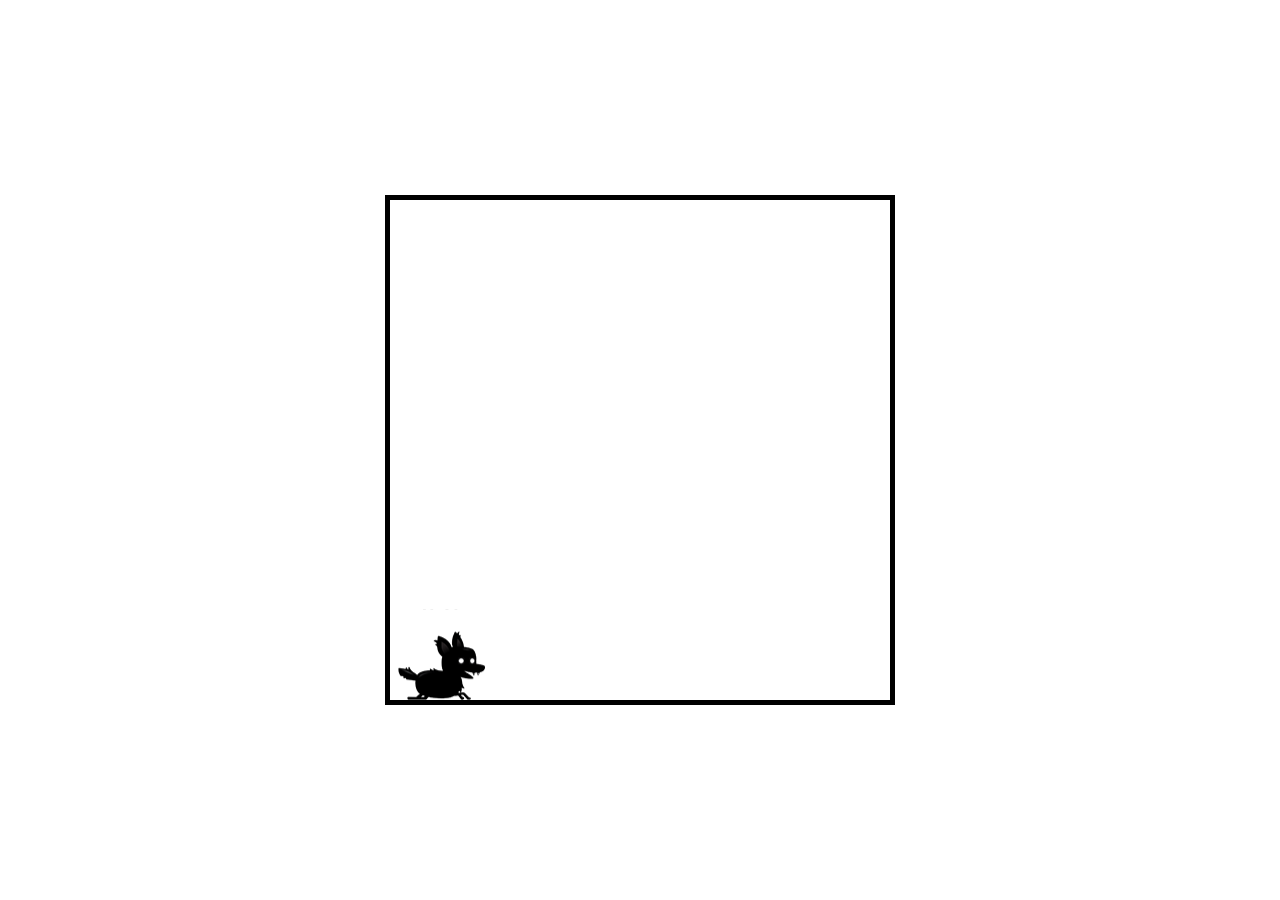
==== rollydoggy/index.html @ 50a9ecba "setup basic states" ====
<!DOCTYPE html>
<html lang="en">
  <head>
    <meta charset="UTF-8" />
    <meta http-equiv="X-UA-Compatible" content="IE=edge" />
    <meta name="viewport" content="width=device-width, initial-scale=1.0" />
    <link rel="stylesheet" href="style.css" />
    <title>Rolly Doggy</title>
  </head>
  <body>
    <canvas id="canvas"></canvas>
    <img id="player" src="assets/doggo.png" />
    <h1 id="loading">LOADING...</h1>
    <script type="module" src="js/main.js"></script>
  </body>
</html>
---- rollydoggy/style.css ----
* {
  margin: 0;
  padding: 0;
  box-sizing: border-box;
}

canvas {
  border: 5px black solid;
  position: absolute;
  top: 50%;
  left: 50%;
  transform: translate(-50%, -50%);
  max-width: 100%;
  max-height: 100%;
}

#player {
  display: none;
}
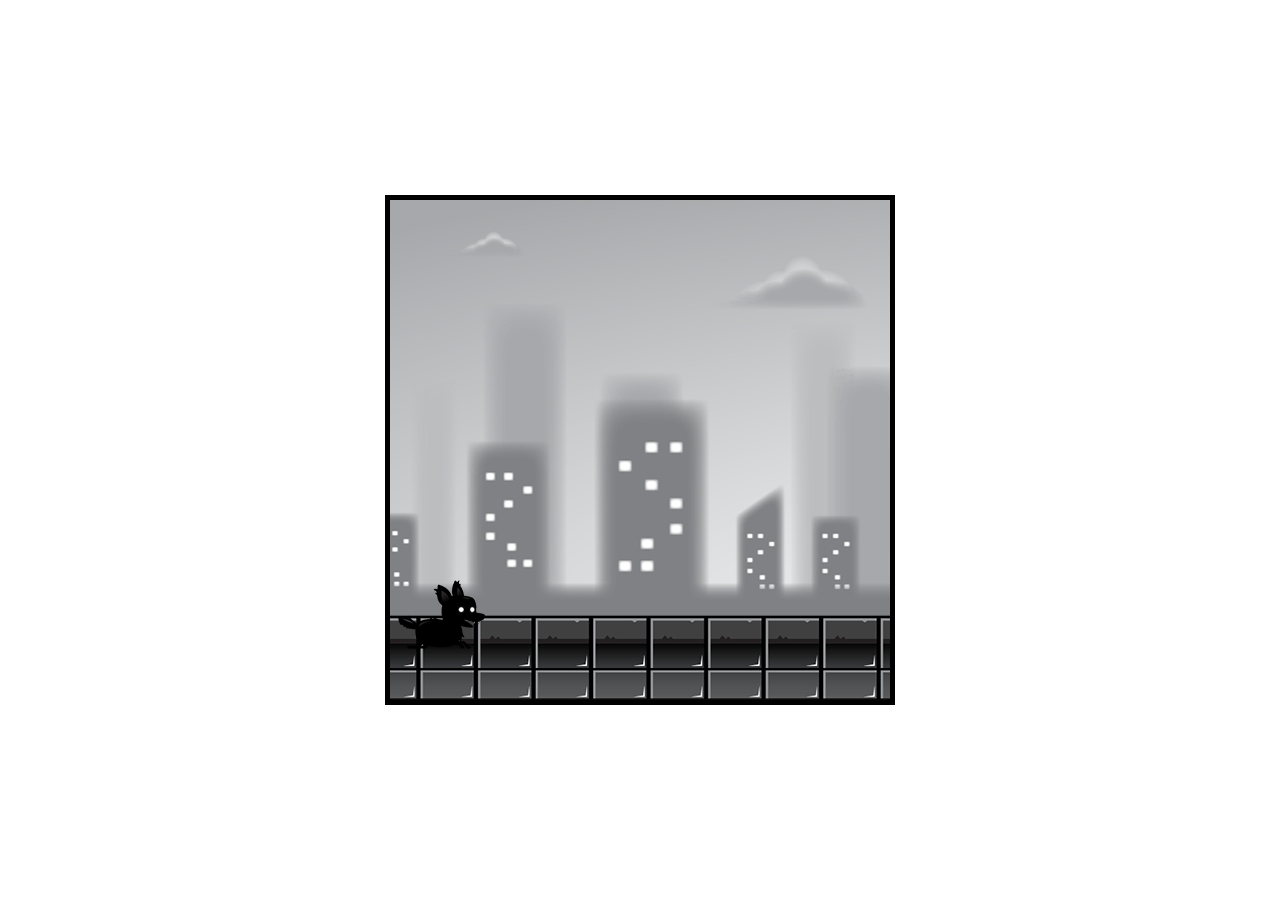
==== commit ce5fe1df: "add image parallax infinite movement" ====
--- a/rollydoggy/index.html
+++ b/rollydoggy/index.html
@@ -10,6 +10,11 @@
   <body>
     <canvas id="canvas"></canvas>
     <img id="player" src="assets/doggo.png" />
+    <img id="layer1" src="assets/layer-1.png" />
+    <img id="layer2" src="assets/layer-2.png" />
+    <img id="layer3" src="assets/layer-3.png" />
+    <img id="layer4" src="assets/layer-4.png" />
+    <img id="layer5" src="assets/layer-5.png" />
     <h1 id="loading">LOADING...</h1>
     <script type="module" src="js/main.js"></script>
   </body>
--- a/rollydoggy/style.css
+++ b/rollydoggy/style.css
@@ -14,6 +14,11 @@
   max-height: 100%;
 }
 
-#player {
+#player,
+#layer1,
+#layer2,
+#layer3,
+#layer4,
+#layer5 {
   display: none;
 }
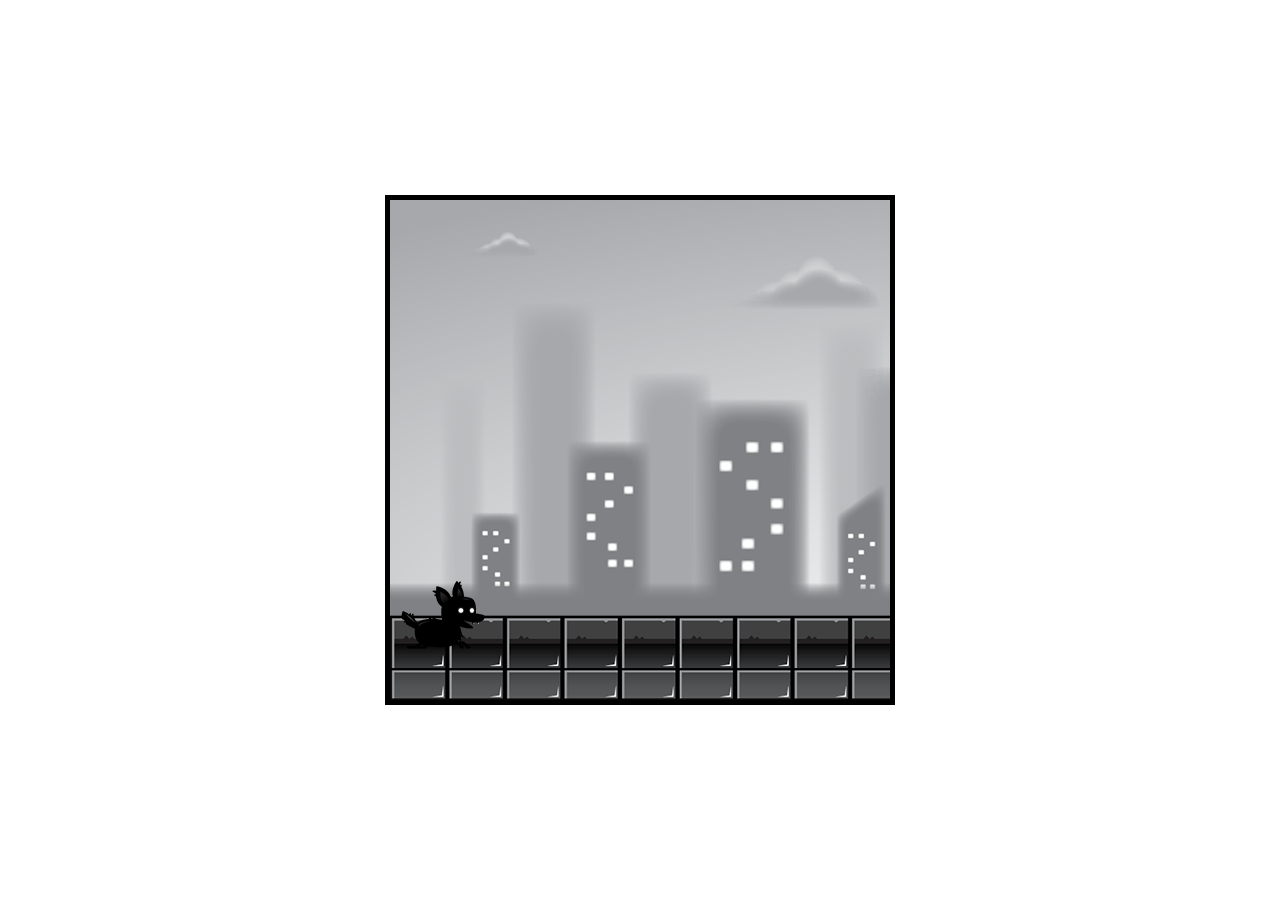
==== commit ac62f20b: "add Flying enemies" ====
--- a/rollydoggy/index.html
+++ b/rollydoggy/index.html
@@ -15,6 +15,9 @@
     <img id="layer3" src="assets/layer-3.png" />
     <img id="layer4" src="assets/layer-4.png" />
     <img id="layer5" src="assets/layer-5.png" />
+    <img id="enemy_fly" src="assets/enemy_fly.png" />
+    <img id="enemy_plant" src="assets/enemy_plant.png" />
+    <img id="enemy_spider_big" src="assets/enemy_spider_big.png" />
     <h1 id="loading">LOADING...</h1>
     <script type="module" src="js/main.js"></script>
   </body>
--- a/rollydoggy/style.css
+++ b/rollydoggy/style.css
@@ -19,6 +19,9 @@
 #layer2,
 #layer3,
 #layer4,
-#layer5 {
+#layer5,
+#enemy_fly,
+#enemy_plant,
+#enemy_spider_big {
   display: none;
 }
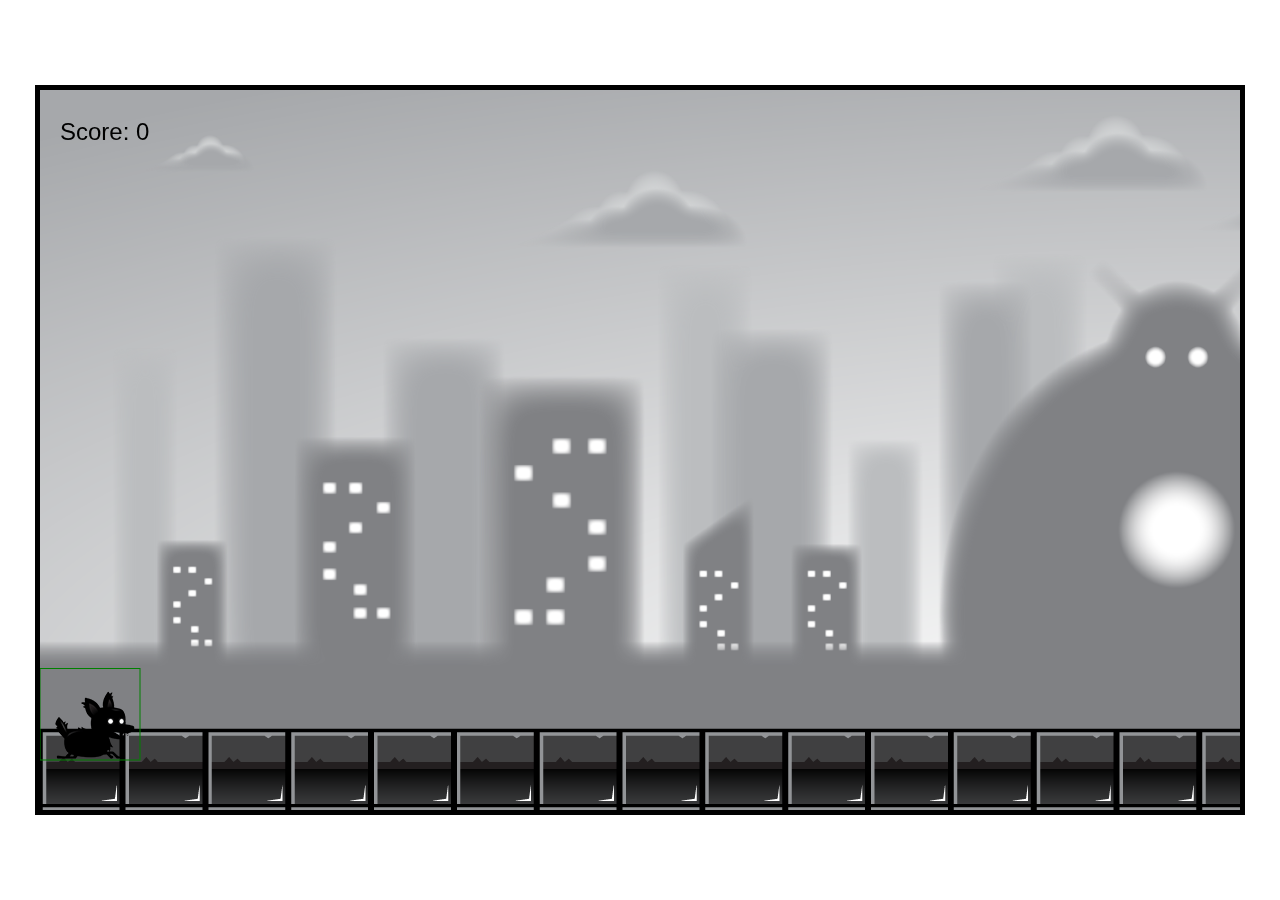
==== commit b24f6cfa: "fire asset" ====
--- a/rollydoggy/index.html
+++ b/rollydoggy/index.html
@@ -18,6 +18,7 @@
     <img id="enemy_fly" src="assets/enemy_fly.png" />
     <img id="enemy_plant" src="assets/enemy_plant.png" />
     <img id="enemy_spider_big" src="assets/enemy_spider_big.png" />
+    <img id="fire" src="assets/fire.png" />
     <h1 id="loading">LOADING...</h1>
     <script type="module" src="js/main.js"></script>
   </body>
--- a/rollydoggy/style.css
+++ b/rollydoggy/style.css
@@ -22,6 +22,7 @@
 #layer5,
 #enemy_fly,
 #enemy_plant,
-#enemy_spider_big {
+#enemy_spider_big,
+#fire {
   display: none;
 }
